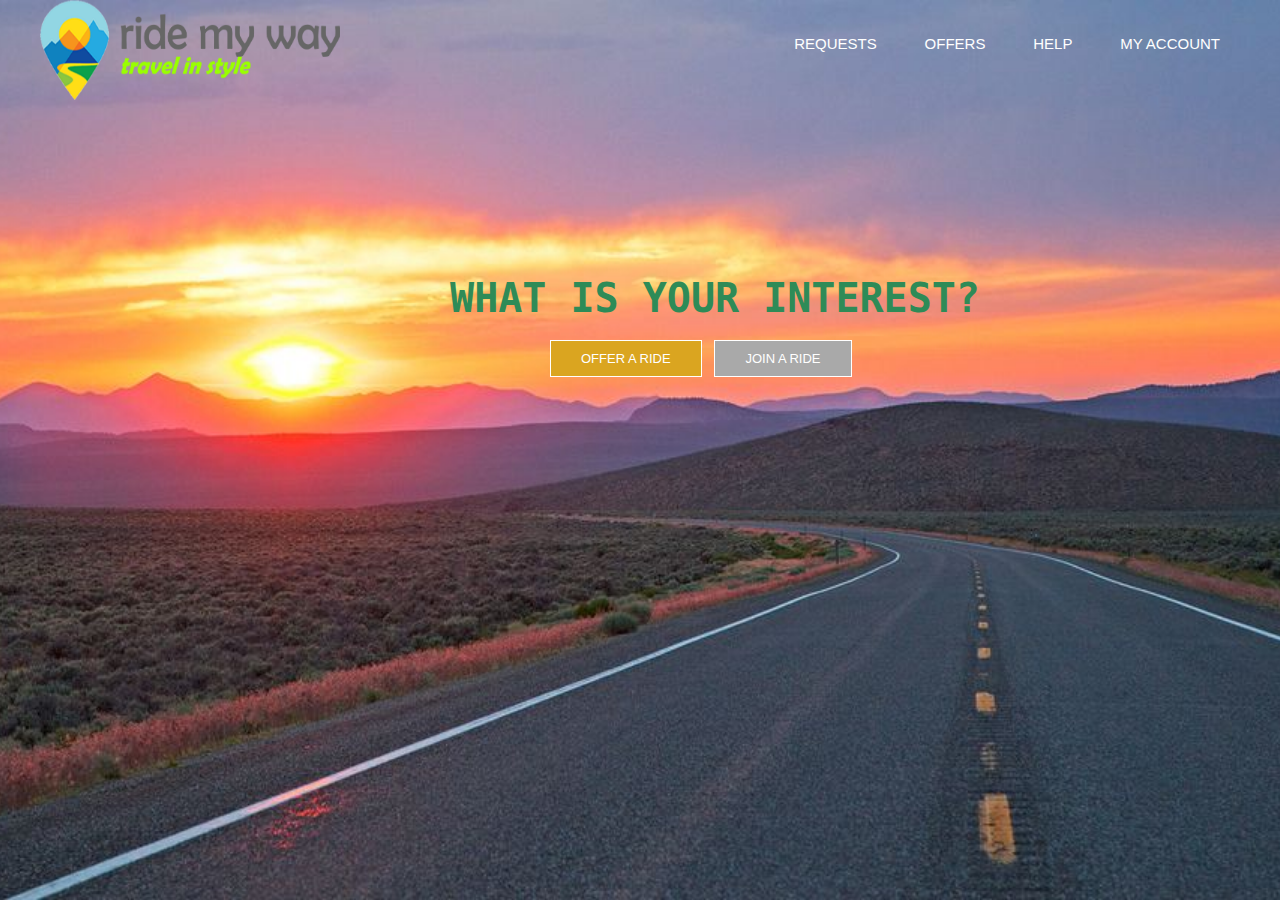
==== index.html @ 5ac654da "Rename home.html to index.html" ====
<html>
    <head>
        <title>Ride My Way</title>
        <link href="css/home.css" rel="stylesheet"  type="text/css">
    </head>
    <body>
            <div class="row">
                <div class="logo">
                    <img src="img/logo.png">
                </div>
                <ul class="main-nav">
                        <li><a href="#">REQUESTS</a></li>
                        <li><a href="#">OFFERS</a></li>
                        <li><a href="#">HELP</a></li>
                        <li><a href="#">MY ACCOUNT</a>
                            <ul>
                              <li><a href="#">PROFILE</a></li>
                              <li><a href="signup.html">LOGOUT</a></li>
                            </ul>
                          </li>
                    
                </ul>
            </div>
            <div class="hero">
                <h1>What is your interest?</h1>
                <div class="button">
                    <a href="offer.html" class="btn btn-one">Offer a Ride</a>
                    <a href="join.html" class="btn btn-two">JOIN a Ride</a>
                </div>
            </div>
       
    </body>
</html>
---- css/home.css ----
*
{
    margin:0;
    padding: 0;
}
body{
    background-image: url(../img/bg1.jpg);
    height:100vh;
    background-size: cover;
    background-position: center;
}
.main-nav{
    float: right;
    list-style: none;
    margin-top: 30px;
}
.main-nav li{
    display: inline-block; 
}
li:hover li {
    float: none;
    width: 300px;
}
li:hover a {
    border: 1px solid white;
}
li:hover li a:hover {
    background: #000;
}
ul {
    list-style: none;
    padding:0px;
    margin: 0px;
}
li ul {
    display: none;
}
ul li a {
    display: inline-block;
    padding: 5px 20px;
    text-decoration: none;
    color: #fff;  
    font-family: "Roboto",sans-serif;
    color: white;
    text-decoration: none;
    padding: 5px 20px;
    font-size: 15px;
}
ul li a:hover { 
    border: 1px solid white;
}
li:hover ul {
    display: block;
    position: absolute;
}
li:hover li {
    float: none;
}
li:hover a {  
    border: 1px solid white;
}
li:hover li a:hover {  
    border: 1px solid white;
    background: #000;
}
.logo img{
    width:300px;
    height: 100px;
    float: left;
}
body{
    font-family: monospace;
}
.row{
    max-width: 1200px;
    margin: auto;
}
.hero{
    position: absolute;
    width:1200px;
    margin-left: 0px;
    margin-top: 0px;
}
h1{
    color: seagreen;
    text-transform: uppercase;
    font-size: 40px;
    text-align: center;
    margin-top: 275px;
    margin-left: 230px;
}
.button{
    margin-top: 30px;
    margin-left: 550px;
}
.btn{
    border:1px solid white;
    padding: 10px 30px;
    color: white;
    text-decoration: none;
    margin-right: 5px;
    font-size: 13px;
    text-transform: uppercase;
}
.btn-one{
    background-color: goldenrod;
    font-family: "Roboto",sans-serif;
}
.btn-two{
    background-color: darkgray;
    font-family: "Roboto",sans-serif;
}
.btn:hover{
    background-color: darkgreen;
}
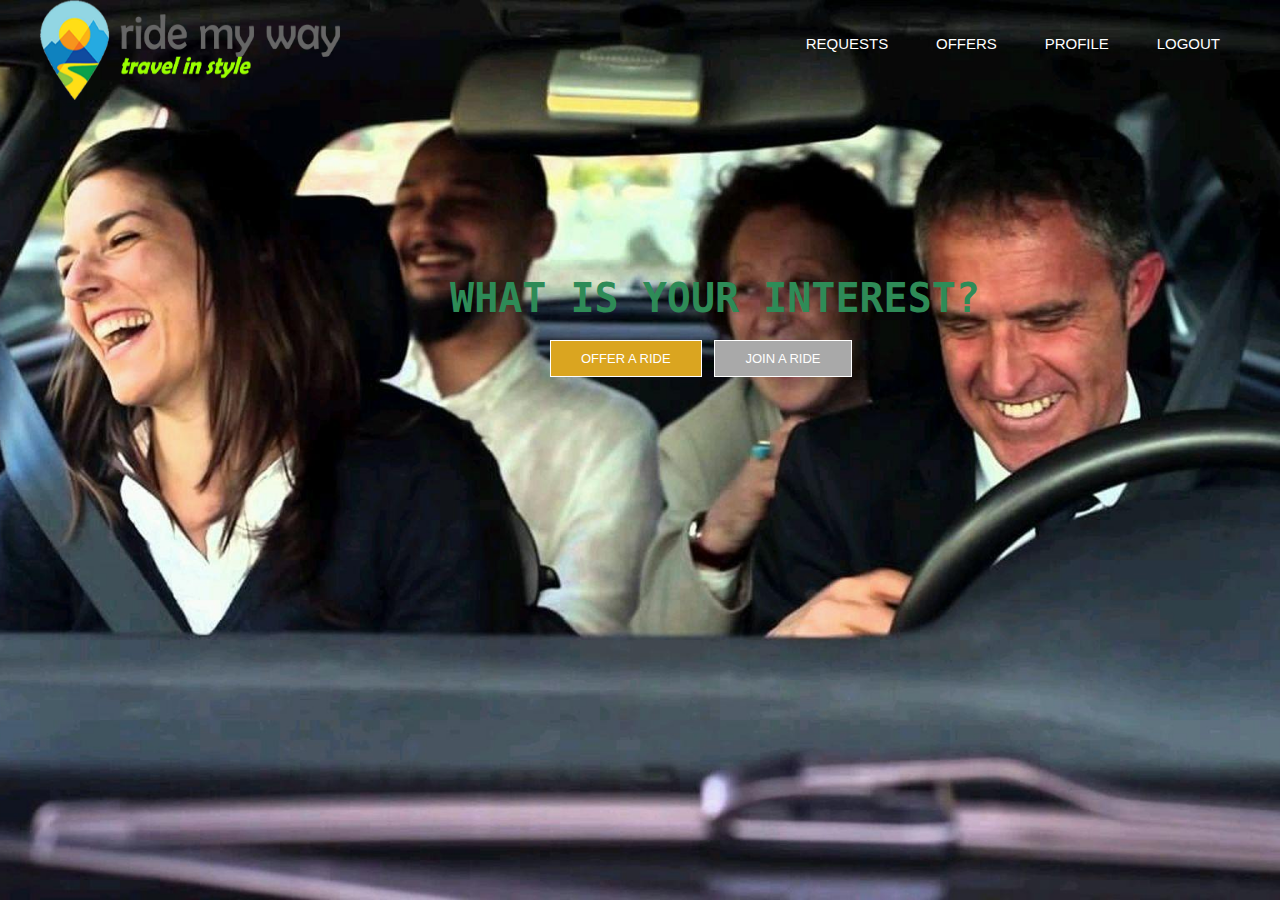
==== commit de428f4a: "Update index.html" ====
--- a/index.html
+++ b/index.html
@@ -4,20 +4,15 @@
         <link href="css/home.css" rel="stylesheet"  type="text/css">
     </head>
     <body>
-            <div class="row">
-                <div class="logo">
-                    <img src="img/logo.png">
-                </div>
+            <div class="row"> 
+                <a href="index.html"><div class="logo">
+                   <img src="img/logo.png">
+                </div></a>
                 <ul class="main-nav">
                         <li><a href="#">REQUESTS</a></li>
                         <li><a href="#">OFFERS</a></li>
-                        <li><a href="#">HELP</a></li>
-                        <li><a href="#">MY ACCOUNT</a>
-                            <ul>
-                              <li><a href="#">PROFILE</a></li>
-                              <li><a href="signup.html">LOGOUT</a></li>
-                            </ul>
-                          </li>
+                        <li><a href="#">PROFILE</a></li>
+                        <li><a href="#">LOGOUT</a></li>
                     
                 </ul>
             </div>
